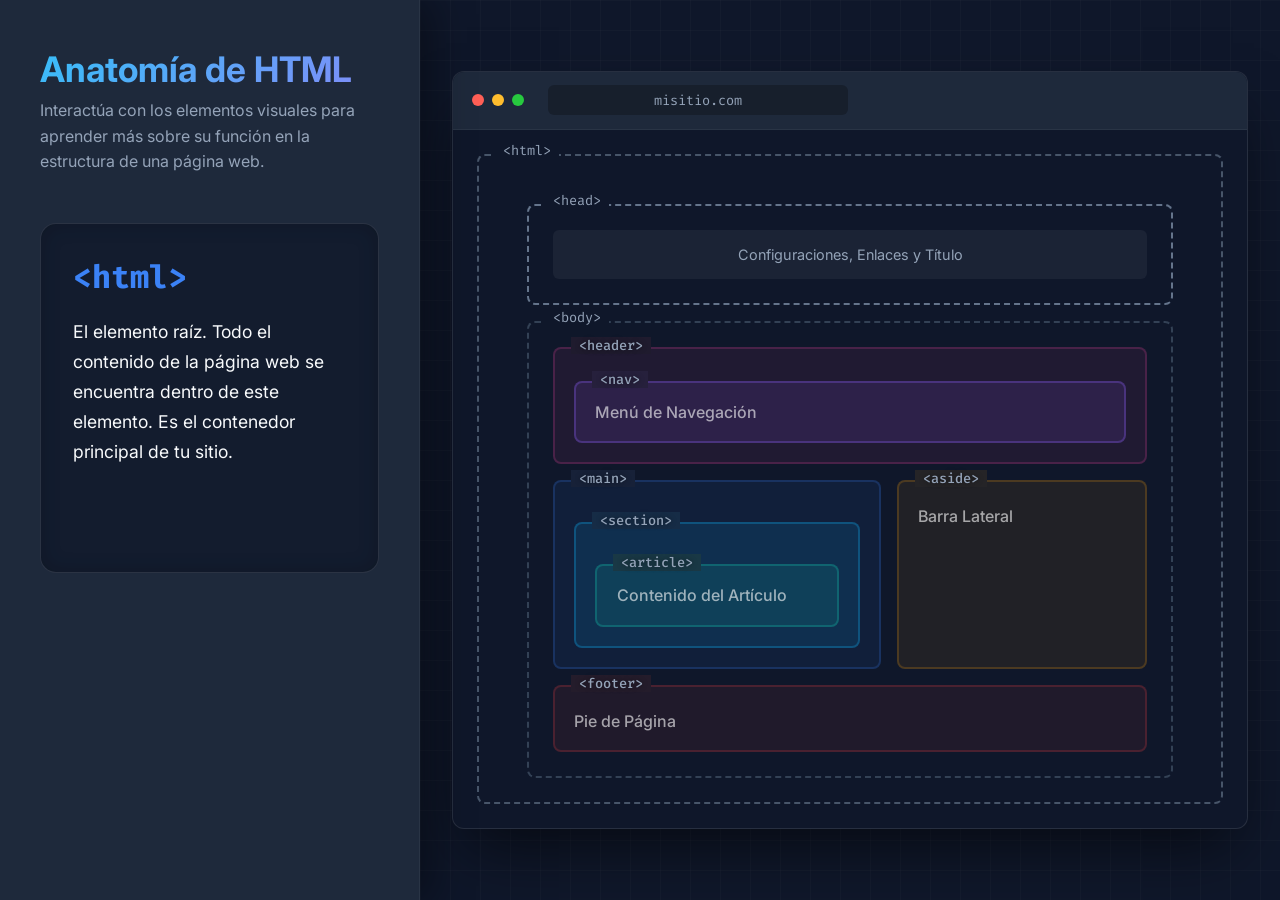
==== index.html @ 138de496 "Initial commit: HTML Structure Explainer" ====
<!DOCTYPE html>
<html lang="es">
<head>
    <meta charset="UTF-8">
    <meta name="viewport" content="width=device-width, initial-scale=1.0">
    <title>Estructura HTML - Presentación</title>
    <link rel="stylesheet" href="style.css">
    <link href="https://fonts.googleapis.com/css2?family=Inter:wght@400;500;600;700&family=Fira+Code:wght@400;500&display=swap" rel="stylesheet">
</head>
<body>
    <div class="app-container">
        <!-- Sidebar for explanations -->
        <aside class="explanation-panel">
            <h1>Anatomía de HTML</h1>
            <p class="subtitle">Interactúa con los elementos visuales para aprender más sobre su función en la estructura de una página web.</p>
            
            <div id="info-box" class="info-box default-state">
                <h2>&lt;html&gt;</h2>
                <p>El elemento raíz. Todo el contenido de la página web se encuentra dentro de este elemento. Es el contenedor principal de tu sitio.</p>
            </div>
        </aside>

        <!-- Visual representation of the page structure -->
        <main class="visualizer">
            <div class="browser-window">
                <div class="browser-header">
                    <span class="dot red"></span>
                    <span class="dot yellow"></span>
                    <span class="dot green"></span>
                    <div class="address-bar">misitio.com</div>
                </div>
                
                <div class="code-container html-element" data-tag="html" data-title="&lt;html&gt;" data-desc="El elemento raíz que envuelve todo el contenido de la página.">
                    <span class="tag-label">&lt;html&gt;</span>
                    
                    <div class="code-container head-element" data-tag="head" data-title="&lt;head&gt;" data-desc="Contiene metadatos, enlaces a hojas de estilo, scripts y el título de la página. No es visible directamente en el lienzo de la página.">
                        <span class="tag-label">&lt;head&gt;</span>
                        <div class="element-box meta-element" data-tag="meta" data-title="&lt;meta&gt; / &lt;title&gt;" data-desc="Define la configuración de caracteres, la descripción para SEO y el texto que aparece en la pestaña del navegador.">
                            Configuraciones, Enlaces y Título
                        </div>
                    </div>

                    <div class="code-container body-element" data-tag="body" data-title="&lt;body&gt;" data-desc="Contiene todo el contenido visible de la página web (textos, imágenes, enlaces, etc). Es el cuerpo del documento.">
                        <span class="tag-label">&lt;body&gt;</span>
                        
                        <header class="semantic-element" data-tag="header" data-title="&lt;header&gt;" data-desc="Representa el encabezado introductorio de la página o de una sección. Suele contener el logo y el título principal.">
                            <span class="tag-label">&lt;header&gt;</span>
                            <nav class="semantic-element" data-tag="nav" data-title="&lt;nav&gt;" data-desc="Sección que contiene los enlaces de navegación principal del sitio web.">
                                <span class="tag-label">&lt;nav&gt;</span>
                                Menú de Navegación
                            </nav>
                        </header>

                        <div class="layout-flex">
                            <main class="semantic-element flex-grow" data-tag="main" data-title="&lt;main&gt;" data-desc="El contenido principal y único del documento. No debe haber más de un elemento &lt;main&gt; visible.">
                                <span class="tag-label">&lt;main&gt;</span>
                                
                                <section class="semantic-element" data-tag="section" data-title="&lt;section&gt;" data-desc="Una agrupación temática de contenido, generalmente con su propio encabezado. Sirve para dividir la página en zonas lógicas.">
                                    <span class="tag-label">&lt;section&gt;</span>
                                    <article class="semantic-element" data-tag="article" data-title="&lt;article&gt;" data-desc="Contenido independiente y autónomo que tiene sentido por sí solo, como una publicación de blog o una noticia.">
                                        <span class="tag-label">&lt;article&gt;</span>
                                        Contenido del Artículo
                                    </article>
                                </section>
                            </main>

                            <aside class="semantic-element sidebar-element" data-tag="aside" data-title="&lt;aside&gt;" data-desc="Contenido relacionado indirectamente con el contenido principal (ej. barra lateral con enlaces extra, biografía del autor o publicidad).">
                                <span class="tag-label">&lt;aside&gt;</span>
                                Barra Lateral
                            </aside>
                        </div>

                        <footer class="semantic-element" data-tag="footer" data-title="&lt;footer&gt;" data-desc="El pie de página del documento o sección. Suele contener información de copyright, enlaces legales y datos de contacto.">
                            <span class="tag-label">&lt;footer&gt;</span>
                            Pie de Página
                        </footer>

                    </div>
                </div>
            </div>
        </main>
    </div>
    <script src="script.js"></script>
</body>
</html>
---- style.css ----
:root {
    --bg-color: #0f172a;
    --panel-bg: #1e293b;
    --text-primary: #f8fafc;
    --text-secondary: #94a3b8;
    --accent-color: #3b82f6;
    
    --tag-html: #475569;
    --tag-head: #64748b;
    --tag-body: #334155;
    
    --sem-header: #ec4899;
    --sem-nav: #8b5cf6;
    --sem-main: #3b82f6;
    --sem-section: #0ea5e9;
    --sem-article: #14b8a6;
    --sem-aside: #f59e0b;
    --sem-footer: #ef4444;
    
    --font-main: 'Inter', sans-serif;
    --font-code: 'Fira Code', monospace;
}

* {
    margin: 0;
    padding: 0;
    box-sizing: border-box;
}

body {
    font-family: var(--font-main);
    background-color: var(--bg-color);
    color: var(--text-primary);
    height: 100vh;
    overflow: hidden;
}

.app-container {
    display: flex;
    height: 100vh;
    width: 100vw;
}

/* Sidebar */
.explanation-panel {
    width: 420px;
    background-color: var(--panel-bg);
    padding: 3rem 2.5rem;
    display: flex;
    flex-direction: column;
    border-right: 1px solid rgba(255, 255, 255, 0.05);
    box-shadow: 10px 0 40px rgba(0, 0, 0, 0.4);
    z-index: 10;
}

.explanation-panel h1 {
    font-size: 2.2rem;
    font-weight: 700;
    margin-bottom: 0.5rem;
    background: linear-gradient(135deg, #38bdf8, #818cf8);
    -webkit-background-clip: text;
    -webkit-text-fill-color: transparent;
}

.subtitle {
    color: var(--text-secondary);
    font-size: 1rem;
    margin-bottom: 3rem;
    line-height: 1.6;
}

.info-box {
    background: rgba(15, 23, 42, 0.7);
    border: 1px solid rgba(255, 255, 255, 0.1);
    border-radius: 16px;
    padding: 2rem;
    transition: all 0.4s cubic-bezier(0.175, 0.885, 0.32, 1.275);
    flex-grow: 1;
    max-height: 350px;
    box-shadow: inset 0 0 20px rgba(0,0,0,0.2);
}

.info-box.highlight {
    border-color: var(--accent-color);
    box-shadow: 0 10px 30px rgba(59, 130, 246, 0.15), inset 0 0 20px rgba(0,0,0,0.2);
    transform: translateY(-5px);
}

.info-box h2 {
    font-family: var(--font-code);
    font-size: 2rem;
    margin-bottom: 1.2rem;
    color: var(--accent-color);
    transition: color 0.3s ease;
}

.info-box p {
    color: var(--text-primary);
    line-height: 1.7;
    font-size: 1.1rem;
}

/* Visualizer */
.visualizer {
    flex-grow: 1;
    padding: 2rem;
    display: flex;
    justify-content: center;
    align-items: center;
    background-image: 
        radial-gradient(circle at 50% 50%, rgba(56, 189, 248, 0.05) 0%, transparent 60%),
        linear-gradient(rgba(255,255,255,0.02) 1px, transparent 1px),
        linear-gradient(90deg, rgba(255,255,255,0.02) 1px, transparent 1px);
    background-size: 100% 100%, 30px 30px, 30px 30px;
    overflow-y: auto;
}

.browser-window {
    width: 100%;
    max-width: 950px;
    background: var(--bg-color);
    border-radius: 12px;
    border: 1px solid rgba(255, 255, 255, 0.1);
    box-shadow: 0 30px 60px -15px rgba(0, 0, 0, 0.6);
    overflow: hidden;
    display: flex;
    flex-direction: column;
}

.browser-header {
    background: #1e293b;
    padding: 0.85rem 1.2rem;
    display: flex;
    align-items: center;
    gap: 8px;
    border-bottom: 1px solid rgba(255, 255, 255, 0.05);
}

.dot {
    width: 12px;
    height: 12px;
    border-radius: 50%;
}
.dot.red { background: #ff5f56; }
.dot.yellow { background: #ffbd2e; }
.dot.green { background: #27c93f; }

.address-bar {
    margin-left: 1rem;
    background: rgba(0, 0, 0, 0.25);
    padding: 0.4rem 1rem;
    border-radius: 6px;
    font-size: 0.85rem;
    color: var(--text-secondary);
    flex-grow: 1;
    max-width: 300px;
    text-align: center;
    font-family: var(--font-code);
}

/* Code Structure Elements */
.code-container {
    padding: 1.5rem 1.5rem 1.5rem 1.5rem;
    border: 2px dashed rgba(255,255,255,0.15);
    border-radius: 8px;
    margin: 1.5rem;
    position: relative;
    transition: all 0.3s ease;
    cursor: pointer;
}

.code-container > .tag-label {
    top: -14px;
    background: var(--bg-color);
}

.html-element { border-color: var(--tag-html); padding-top: 2rem;}
.head-element { border-color: var(--tag-head); margin-top: 1rem; margin-bottom: 1rem;}
.body-element { border-color: var(--tag-body); margin-top: 1rem; margin-bottom: 0;}

.tag-label {
    position: absolute;
    top: -12px;
    left: 1rem;
    padding: 0 0.5rem;
    font-family: var(--font-code);
    font-size: 0.85rem;
    color: var(--text-secondary);
    transition: all 0.3s ease;
    z-index: 2;
    background: inherit;
}

.code-container:hover, .semantic-element:hover {
    background: rgba(255, 255, 255, 0.03);
    transform: scale(1.01);
}

.code-container:hover > .tag-label, .semantic-element:hover > .tag-label {
    color: #fff;
    font-weight: 600;
}

/* Semantic Elements */
.semantic-element {
    padding: 1.5rem 1.2rem 1.2rem;
    border-radius: 8px;
    margin-bottom: 1rem;
    position: relative;
    border: 2px solid transparent;
    transition: all 0.3s cubic-bezier(0.4, 0, 0.2, 1);
    cursor: pointer;
    font-weight: 500;
    color: rgba(255, 255, 255, 0.6);
    display: flex;
    flex-direction: column;
}

.semantic-element > .tag-label {
    background: transparent;
}

.semantic-element[data-tag="header"] { background: rgba(236, 72, 153, 0.08); border-color: rgba(236, 72, 153, 0.2); }
.semantic-element[data-tag="header"] > .tag-label { background: #1f1b2e; } /* Blend trick */

.semantic-element[data-tag="nav"] { background: rgba(139, 92, 246, 0.12); border-color: rgba(139, 92, 246, 0.3); margin-top: 0.5rem; margin-bottom: 0; padding-top: 1.2rem;}
.semantic-element[data-tag="nav"] > .tag-label { background: #26203c; }

.semantic-element[data-tag="main"] { background: rgba(59, 130, 246, 0.08); border-color: rgba(59, 130, 246, 0.2); margin-bottom: 0; }
.semantic-element[data-tag="main"] > .tag-label { background: #172138; }

.semantic-element[data-tag="section"] { background: rgba(14, 165, 233, 0.12); border-color: rgba(14, 165, 233, 0.3); margin-top: 1rem; margin-bottom: 0;}
.semantic-element[data-tag="section"] > .tag-label { background: #162c46; }

.semantic-element[data-tag="article"] { background: rgba(20, 184, 166, 0.12); border-color: rgba(20, 184, 166, 0.3); margin-top: 1rem; margin-bottom: 0; padding-top: 1.2rem;}
.semantic-element[data-tag="article"] > .tag-label { background: #193845; }

.semantic-element[data-tag="aside"] { background: rgba(245, 158, 11, 0.08); border-color: rgba(245, 158, 11, 0.2); margin-bottom: 0;}
.semantic-element[data-tag="aside"] > .tag-label { background: #252427; }

.semantic-element[data-tag="footer"] { background: rgba(239, 68, 68, 0.08); border-color: rgba(239, 68, 68, 0.2); margin-bottom: 0; margin-top: 1rem;}
.semantic-element[data-tag="footer"] > .tag-label { background: #241c2b; }


/* Update the background blend tricks based on hover states to look perfect, or just use absolute positioning overlapping */
.semantic-element > .tag-label {
    background: transparent;
    text-shadow: 0 0 5px rgba(0,0,0,0.5); /* Better readability without background trick */
}

.element-box {
    padding: 1rem;
    border-radius: 6px;
    background: rgba(255, 255, 255, 0.05);
    text-align: center;
    font-size: 0.9rem;
    color: var(--text-secondary);
}

.layout-flex {
    display: flex;
    gap: 1rem;
    margin-top: 1rem;
}

.flex-grow {
    flex-grow: 1;
}

.sidebar-element {
    width: 250px;
}

/* Hover States for specific colors */
.semantic-element[data-tag="header"]:hover { border-color: var(--sem-header); box-shadow: 0 5px 20px rgba(236, 72, 153, 0.15); background: rgba(236, 72, 153, 0.15); color: #fff;}
.semantic-element[data-tag="nav"]:hover { border-color: var(--sem-nav); box-shadow: 0 5px 20px rgba(139, 92, 246, 0.15); background: rgba(139, 92, 246, 0.2); color: #fff;}
.semantic-element[data-tag="main"]:hover { border-color: var(--sem-main); box-shadow: 0 5px 20px rgba(59, 130, 246, 0.15); background: rgba(59, 130, 246, 0.15); color: #fff;}
.semantic-element[data-tag="section"]:hover { border-color: var(--sem-section); box-shadow: 0 5px 20px rgba(14, 165, 233, 0.15); background: rgba(14, 165, 233, 0.2); color: #fff;}
.semantic-element[data-tag="article"]:hover { border-color: var(--sem-article); box-shadow: 0 5px 20px rgba(20, 184, 166, 0.15); background: rgba(20, 184, 166, 0.2); color: #fff;}
.semantic-element[data-tag="aside"]:hover { border-color: var(--sem-aside); box-shadow: 0 5px 20px rgba(245, 158, 11, 0.15); background: rgba(245, 158, 11, 0.15); color: #fff;}
.semantic-element[data-tag="footer"]:hover { border-color: var(--sem-footer); box-shadow: 0 5px 20px rgba(239, 68, 68, 0.15); background: rgba(239, 68, 68, 0.15); color: #fff;}

.html-element:hover { border-color: #94a3b8; box-shadow: inset 0 0 20px rgba(148, 163, 184, 0.1); }
.head-element:hover { border-color: #cbd5e1; box-shadow: inset 0 0 15px rgba(203, 213, 225, 0.1); }
.body-element:hover { border-color: #f1f5f9; box-shadow: inset 0 0 15px rgba(241, 245, 249, 0.1); }


/* Responsive */
@media (max-width: 1024px) {
    .app-container {
        flex-direction: column;
    }
    .explanation-panel {
        width: 100%;
        border-right: none;
        border-bottom: 1px solid rgba(255, 255, 255, 0.1);
        padding: 2rem;
        box-shadow: 0 10px 30px rgba(0,0,0,0.3);
    }
    .info-box {
        max-height: none;
    }
    .layout-flex { flex-direction: column; }
    .sidebar-element { width: 100%; }
}
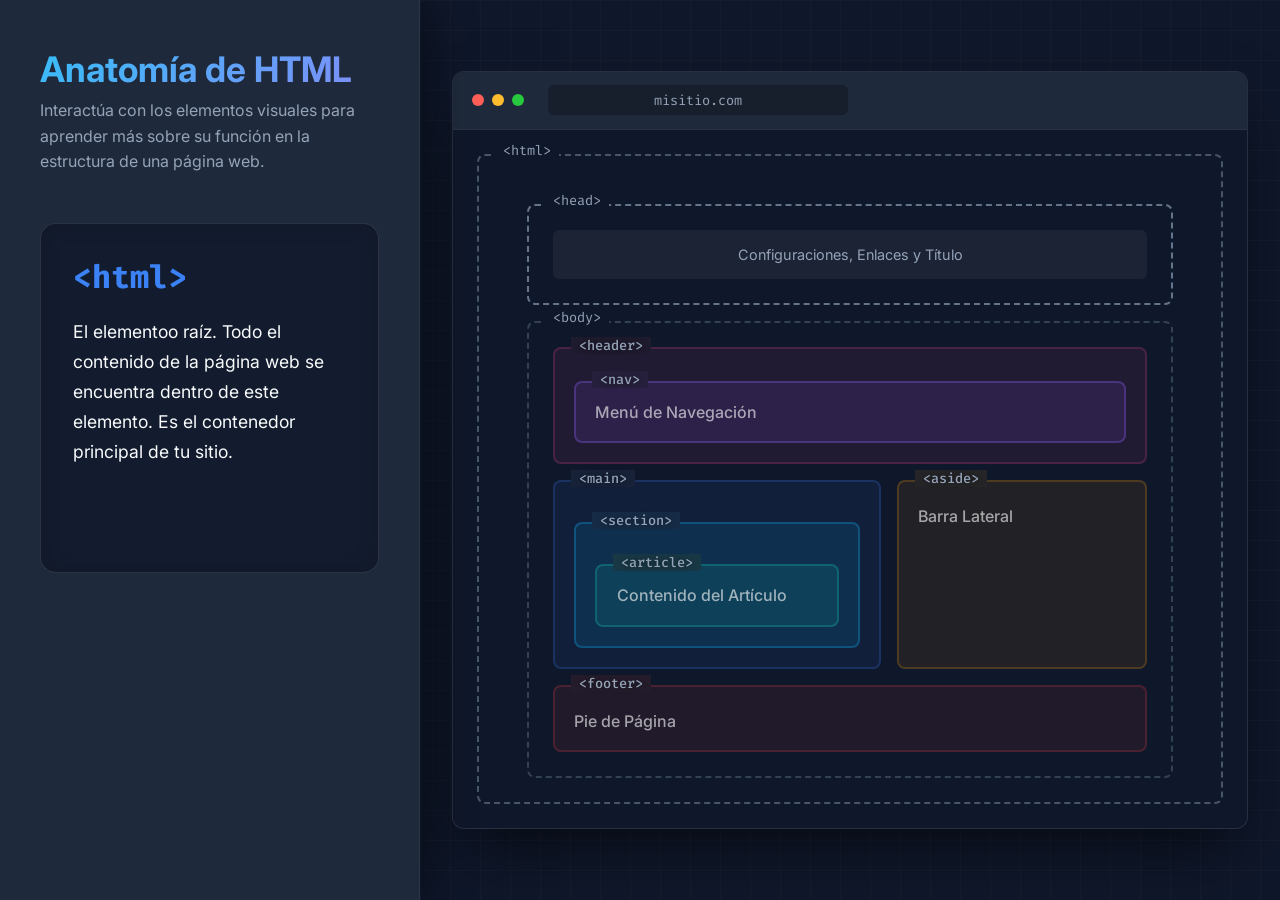
==== commit 9d406291: "Actualizados los enlaces de las imágenes" ====
--- a/index.html
+++ b/index.html
@@ -1,22 +1,28 @@
 <!DOCTYPE html>
 <html lang="es">
+
 <head>
     <meta charset="UTF-8">
     <meta name="viewport" content="width=device-width, initial-scale=1.0">
     <title>Estructura HTML - Presentación</title>
     <link rel="stylesheet" href="style.css">
-    <link href="https://fonts.googleapis.com/css2?family=Inter:wght@400;500;600;700&family=Fira+Code:wght@400;500&display=swap" rel="stylesheet">
+    <link
+        href="https://fonts.googleapis.com/css2?family=Inter:wght@400;500;600;700&family=Fira+Code:wght@400;500&display=swap"
+        rel="stylesheet">
 </head>
+
 <body>
     <div class="app-container">
         <!-- Sidebar for explanations -->
         <aside class="explanation-panel">
             <h1>Anatomía de HTML</h1>
-            <p class="subtitle">Interactúa con los elementos visuales para aprender más sobre su función en la estructura de una página web.</p>
-            
+            <p class="subtitle">Interactúa con los elementos visuales para aprender más sobre su función en la
+                estructura de una página web.</p>
+
             <div id="info-box" class="info-box default-state">
                 <h2>&lt;html&gt;</h2>
-                <p>El elemento raíz. Todo el contenido de la página web se encuentra dentro de este elemento. Es el contenedor principal de tu sitio.</p>
+                <p>El elementoo raíz. Todo el contenido de la página web se encuentra dentro de este elemento. Es el
+                    contenedor principal de tu sitio.</p>
             </div>
         </aside>
 
@@ -29,48 +35,59 @@
                     <span class="dot green"></span>
                     <div class="address-bar">misitio.com</div>
                 </div>
-                
-                <div class="code-container html-element" data-tag="html" data-title="&lt;html&gt;" data-desc="El elemento raíz que envuelve todo el contenido de la página.">
+
+                <div class="code-container html-element" data-tag="html" data-title="&lt;html&gt;"
+                    data-desc="El elemento raíz que envuelve todo el contenido de la página.">
                     <span class="tag-label">&lt;html&gt;</span>
-                    
-                    <div class="code-container head-element" data-tag="head" data-title="&lt;head&gt;" data-desc="Contiene metadatos, enlaces a hojas de estilo, scripts y el título de la página. No es visible directamente en el lienzo de la página.">
+
+                    <div class="code-container head-element" data-tag="head" data-title="&lt;head&gt;"
+                        data-desc="Contiene metadatos, enlaces a hojas de estilo, scripts y el título de la página. No es visible directamente en el lienzo de la página.">
                         <span class="tag-label">&lt;head&gt;</span>
-                        <div class="element-box meta-element" data-tag="meta" data-title="&lt;meta&gt; / &lt;title&gt;" data-desc="Define la configuración de caracteres, la descripción para SEO y el texto que aparece en la pestaña del navegador.">
+                        <div class="element-box meta-element" data-tag="meta" data-title="&lt;meta&gt; / &lt;title&gt;"
+                            data-desc="Define la configuración de caracteres, la descripción para SEO y el texto que aparece en la pestaña del navegador.">
                             Configuraciones, Enlaces y Título
                         </div>
                     </div>
 
-                    <div class="code-container body-element" data-tag="body" data-title="&lt;body&gt;" data-desc="Contiene todo el contenido visible de la página web (textos, imágenes, enlaces, etc). Es el cuerpo del documento.">
+                    <div class="code-container body-element" data-tag="body" data-title="&lt;body&gt;"
+                        data-desc="Contiene todo el contenido visible de la página web (textos, imágenes, enlaces, etc). Es el cuerpo del documento.">
                         <span class="tag-label">&lt;body&gt;</span>
-                        
-                        <header class="semantic-element" data-tag="header" data-title="&lt;header&gt;" data-desc="Representa el encabezado introductorio de la página o de una sección. Suele contener el logo y el título principal.">
+
+                        <header class="semantic-element" data-tag="header" data-title="&lt;header&gt;"
+                            data-desc="Representa el encabezado introductorio de la página o de una sección. Suele contener el logo y el título principal.">
                             <span class="tag-label">&lt;header&gt;</span>
-                            <nav class="semantic-element" data-tag="nav" data-title="&lt;nav&gt;" data-desc="Sección que contiene los enlaces de navegación principal del sitio web.">
+                            <nav class="semantic-element" data-tag="nav" data-title="&lt;nav&gt;"
+                                data-desc="Sección que contiene los enlaces de navegación principal del sitio web.">
                                 <span class="tag-label">&lt;nav&gt;</span>
                                 Menú de Navegación
                             </nav>
                         </header>
 
                         <div class="layout-flex">
-                            <main class="semantic-element flex-grow" data-tag="main" data-title="&lt;main&gt;" data-desc="El contenido principal y único del documento. No debe haber más de un elemento &lt;main&gt; visible.">
+                            <main class="semantic-element flex-grow" data-tag="main" data-title="&lt;main&gt;"
+                                data-desc="El contenido principal y único del documento. No debe haber más de un elemento &lt;main&gt; visible.">
                                 <span class="tag-label">&lt;main&gt;</span>
-                                
-                                <section class="semantic-element" data-tag="section" data-title="&lt;section&gt;" data-desc="Una agrupación temática de contenido, generalmente con su propio encabezado. Sirve para dividir la página en zonas lógicas.">
+
+                                <section class="semantic-element" data-tag="section" data-title="&lt;section&gt;"
+                                    data-desc="Una agrupación temática de contenido, generalmente con su propio encabezado. Sirve para dividir la página en zonas lógicas.">
                                     <span class="tag-label">&lt;section&gt;</span>
-                                    <article class="semantic-element" data-tag="article" data-title="&lt;article&gt;" data-desc="Contenido independiente y autónomo que tiene sentido por sí solo, como una publicación de blog o una noticia.">
+                                    <article class="semantic-element" data-tag="article" data-title="&lt;article&gt;"
+                                        data-desc="Contenido independiente y autónomo que tiene sentido por sí solo, como una publicación de blog o una noticia.">
                                         <span class="tag-label">&lt;article&gt;</span>
                                         Contenido del Artículo
                                     </article>
                                 </section>
                             </main>
 
-                            <aside class="semantic-element sidebar-element" data-tag="aside" data-title="&lt;aside&gt;" data-desc="Contenido relacionado indirectamente con el contenido principal (ej. barra lateral con enlaces extra, biografía del autor o publicidad).">
+                            <aside class="semantic-element sidebar-element" data-tag="aside" data-title="&lt;aside&gt;"
+                                data-desc="Contenido relacionado indirectamente con el contenido principal (ej. barra lateral con enlaces extra, biografía del autor o publicidad).">
                                 <span class="tag-label">&lt;aside&gt;</span>
                                 Barra Lateral
                             </aside>
                         </div>
 
-                        <footer class="semantic-element" data-tag="footer" data-title="&lt;footer&gt;" data-desc="El pie de página del documento o sección. Suele contener información de copyright, enlaces legales y datos de contacto.">
+                        <footer class="semantic-element" data-tag="footer" data-title="&lt;footer&gt;"
+                            data-desc="El pie de página del documento o sección. Suele contener información de copyright, enlaces legales y datos de contacto.">
                             <span class="tag-label">&lt;footer&gt;</span>
                             Pie de Página
                         </footer>
@@ -82,4 +99,5 @@
     </div>
     <script src="script.js"></script>
 </body>
-</html>
+
+</html>
